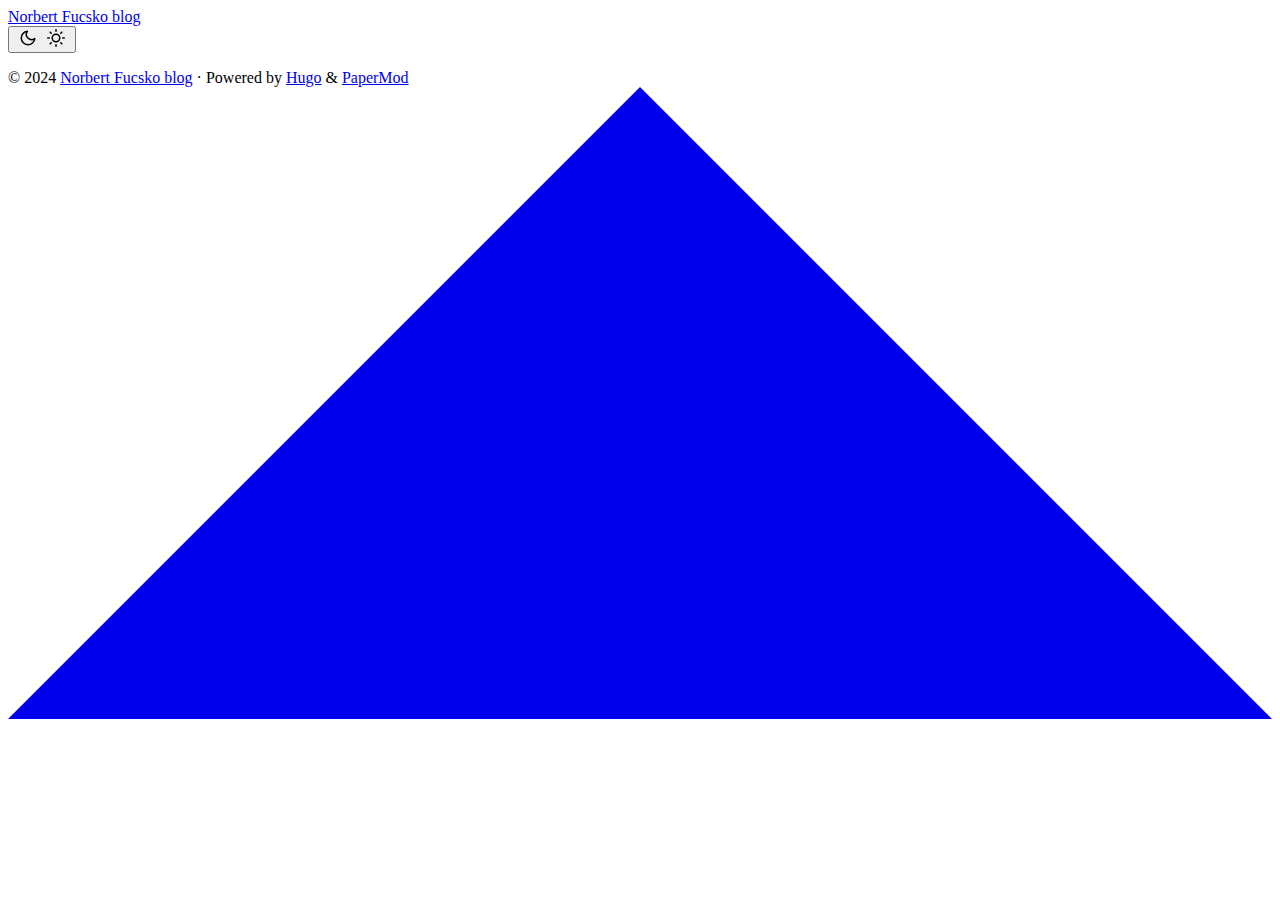
==== public/index.html @ b2a8e554 "Initial commit" ====
<!DOCTYPE html>
<html lang="en" dir="auto">

<head>
	<meta name="generator" content="Hugo 0.134.3"><script src="/livereload.js?mindelay=10&amp;v=2&amp;port=1313&amp;path=livereload" data-no-instant defer></script><meta charset="utf-8">
<meta http-equiv="X-UA-Compatible" content="IE=edge">
<meta name="viewport" content="width=device-width, initial-scale=1, shrink-to-fit=no">
<meta name="robots" content="noindex, nofollow">
<title>Norbert Fucsko blog</title>

<meta name="description" content="">
<meta name="author" content="">
<link rel="canonical" href="http://localhost:1313/">
<link crossorigin="anonymous" href="/assets/css/stylesheet.fc220c15db4aef0318bbf30adc45d33d4d7c88deff3238b23eb255afdc472ca6.css" integrity="sha256-/CIMFdtK7wMYu/MK3EXTPU18iN7/MjiyPrJVr9xHLKY=" rel="preload stylesheet" as="style">
<link rel="icon" href="http://localhost:1313/favicon.ico">
<link rel="icon" type="image/png" sizes="16x16" href="http://localhost:1313/favicon-16x16.png">
<link rel="icon" type="image/png" sizes="32x32" href="http://localhost:1313/favicon-32x32.png">
<link rel="apple-touch-icon" href="http://localhost:1313/apple-touch-icon.png">
<link rel="mask-icon" href="http://localhost:1313/safari-pinned-tab.svg">
<meta name="theme-color" content="#2e2e33">
<meta name="msapplication-TileColor" content="#2e2e33">
<link rel="alternate" type="application/rss+xml" href="http://localhost:1313/index.xml">
<link rel="alternate" hreflang="en" href="http://localhost:1313/">
<noscript>
    <style>
        #theme-toggle,
        .top-link {
            display: none;
        }

    </style>
    <style>
        @media (prefers-color-scheme: dark) {
            :root {
                --theme: rgb(29, 30, 32);
                --entry: rgb(46, 46, 51);
                --primary: rgb(218, 218, 219);
                --secondary: rgb(155, 156, 157);
                --tertiary: rgb(65, 66, 68);
                --content: rgb(196, 196, 197);
                --code-block-bg: rgb(46, 46, 51);
                --code-bg: rgb(55, 56, 62);
                --border: rgb(51, 51, 51);
            }

            .list {
                background: var(--theme);
            }

            .list:not(.dark)::-webkit-scrollbar-track {
                background: 0 0;
            }

            .list:not(.dark)::-webkit-scrollbar-thumb {
                border-color: var(--theme);
            }
        }

    </style>
</noscript>
</head>

<body class="list" id="top">
<script>
    if (localStorage.getItem("pref-theme") === "dark") {
        document.body.classList.add('dark');
    } else if (localStorage.getItem("pref-theme") === "light") {
        document.body.classList.remove('dark')
    } else if (window.matchMedia('(prefers-color-scheme: dark)').matches) {
        document.body.classList.add('dark');
    }

</script>

<header class="header">
    <nav class="nav">
        <div class="logo">
            <a href="http://localhost:1313/" accesskey="h" title="Norbert Fucsko blog (Alt + H)">Norbert Fucsko blog</a>
            <div class="logo-switches">
                <button id="theme-toggle" accesskey="t" title="(Alt + T)">
                    <svg id="moon" xmlns="http://www.w3.org/2000/svg" width="24" height="18" viewBox="0 0 24 24"
                        fill="none" stroke="currentColor" stroke-width="2" stroke-linecap="round"
                        stroke-linejoin="round">
                        <path d="M21 12.79A9 9 0 1 1 11.21 3 7 7 0 0 0 21 12.79z"></path>
                    </svg>
                    <svg id="sun" xmlns="http://www.w3.org/2000/svg" width="24" height="18" viewBox="0 0 24 24"
                        fill="none" stroke="currentColor" stroke-width="2" stroke-linecap="round"
                        stroke-linejoin="round">
                        <circle cx="12" cy="12" r="5"></circle>
                        <line x1="12" y1="1" x2="12" y2="3"></line>
                        <line x1="12" y1="21" x2="12" y2="23"></line>
                        <line x1="4.22" y1="4.22" x2="5.64" y2="5.64"></line>
                        <line x1="18.36" y1="18.36" x2="19.78" y2="19.78"></line>
                        <line x1="1" y1="12" x2="3" y2="12"></line>
                        <line x1="21" y1="12" x2="23" y2="12"></line>
                        <line x1="4.22" y1="19.78" x2="5.64" y2="18.36"></line>
                        <line x1="18.36" y1="5.64" x2="19.78" y2="4.22"></line>
                    </svg>
                </button>
            </div>
        </div>
        <ul id="menu">
        </ul>
    </nav>
</header>
<main class="main"> 
    </main>
    
<footer class="footer">
        <span>&copy; 2024 <a href="http://localhost:1313/">Norbert Fucsko blog</a></span> · 

    <span>
        Powered by
        <a href="https://gohugo.io/" rel="noopener noreferrer" target="_blank">Hugo</a> &
        <a href="https://github.com/adityatelange/hugo-PaperMod/" rel="noopener" target="_blank">PaperMod</a>
    </span>
</footer>
<a href="#top" aria-label="go to top" title="Go to Top (Alt + G)" class="top-link" id="top-link" accesskey="g">
    <svg xmlns="http://www.w3.org/2000/svg" viewBox="0 0 12 6" fill="currentColor">
        <path d="M12 6H0l6-6z" />
    </svg>
</a>

<script>
    let menu = document.getElementById('menu')
    if (menu) {
        menu.scrollLeft = localStorage.getItem("menu-scroll-position");
        menu.onscroll = function () {
            localStorage.setItem("menu-scroll-position", menu.scrollLeft);
        }
    }

    document.querySelectorAll('a[href^="#"]').forEach(anchor => {
        anchor.addEventListener("click", function (e) {
            e.preventDefault();
            var id = this.getAttribute("href").substr(1);
            if (!window.matchMedia('(prefers-reduced-motion: reduce)').matches) {
                document.querySelector(`[id='${decodeURIComponent(id)}']`).scrollIntoView({
                    behavior: "smooth"
                });
            } else {
                document.querySelector(`[id='${decodeURIComponent(id)}']`).scrollIntoView();
            }
            if (id === "top") {
                history.replaceState(null, null, " ");
            } else {
                history.pushState(null, null, `#${id}`);
            }
        });
    });

</script>
<script>
    var mybutton = document.getElementById("top-link");
    window.onscroll = function () {
        if (document.body.scrollTop > 800 || document.documentElement.scrollTop > 800) {
            mybutton.style.visibility = "visible";
            mybutton.style.opacity = "1";
        } else {
            mybutton.style.visibility = "hidden";
            mybutton.style.opacity = "0";
        }
    };

</script>
<script>
    document.getElementById("theme-toggle").addEventListener("click", () => {
        if (document.body.className.includes("dark")) {
            document.body.classList.remove('dark');
            localStorage.setItem("pref-theme", 'light');
        } else {
            document.body.classList.add('dark');
            localStorage.setItem("pref-theme", 'dark');
        }
    })

</script>
</body>

</html>
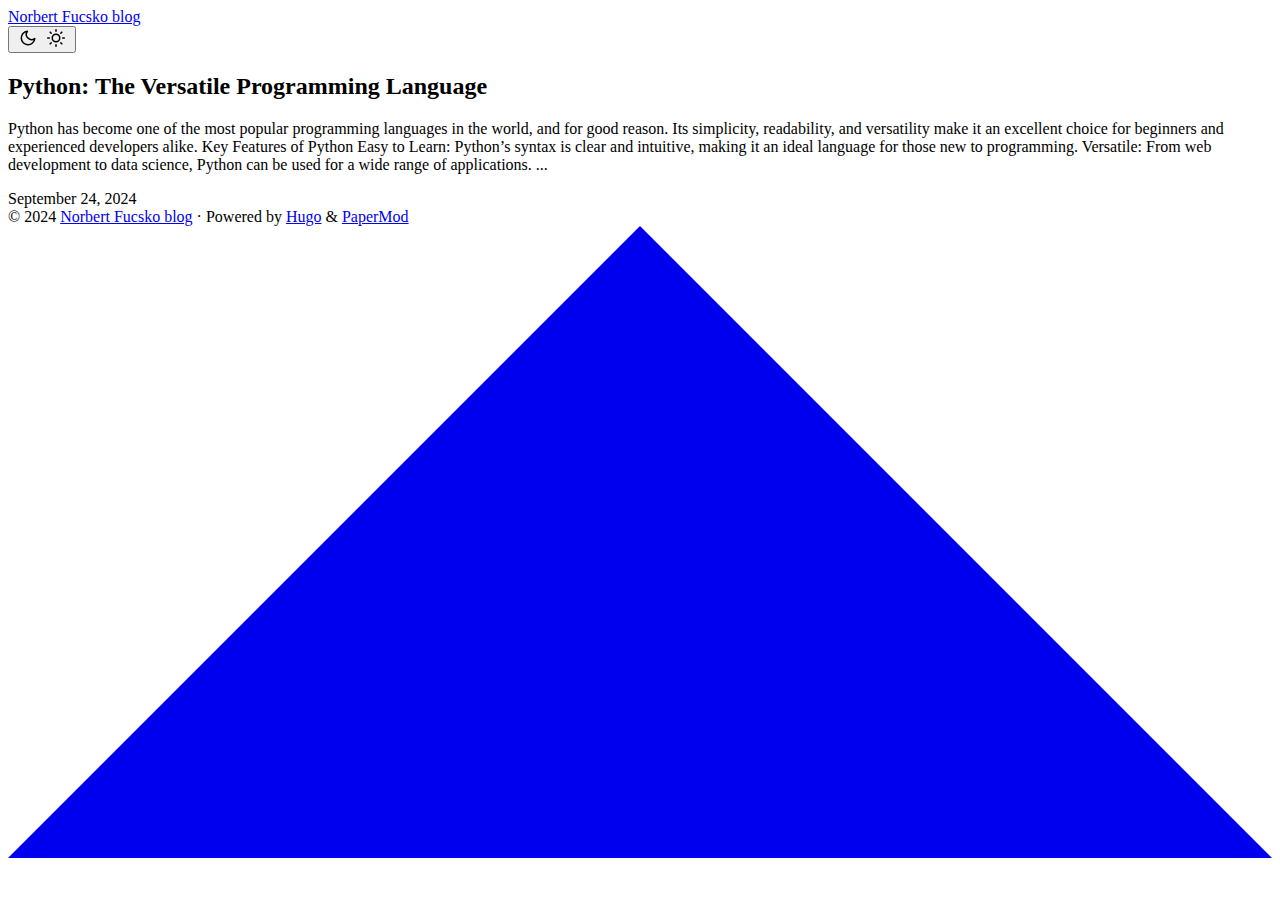
==== commit 46c00a9e: "Modify content" ====
--- a/public/index.html
+++ b/public/index.html
@@ -104,6 +104,21 @@
     </nav>
 </header>
 <main class="main"> 
+
+<article class="first-entry"> 
+  <header class="entry-header">
+    <h2 class="entry-hint-parent">Python: The Versatile Programming Language
+    </h2>
+  </header>
+  <div class="entry-content">
+    <p>Python has become one of the most popular programming languages in the world, and for good reason. Its simplicity, readability, and versatility make it an excellent choice for beginners and experienced developers alike.
+Key Features of Python Easy to Learn: Python’s syntax is clear and intuitive, making it an ideal language for those new to programming.
+Versatile: From web development to data science, Python can be used for a wide range of applications.
+...</p>
+  </div>
+  <footer class="entry-footer"><span title='2024-09-24 22:05:57 +0200 CEST'>September 24, 2024</span></footer>
+  <a class="entry-link" aria-label="post link to Python: The Versatile Programming Language" href="http://localhost:1313/posts/test/"></a>
+</article>
     </main>
     
 <footer class="footer">
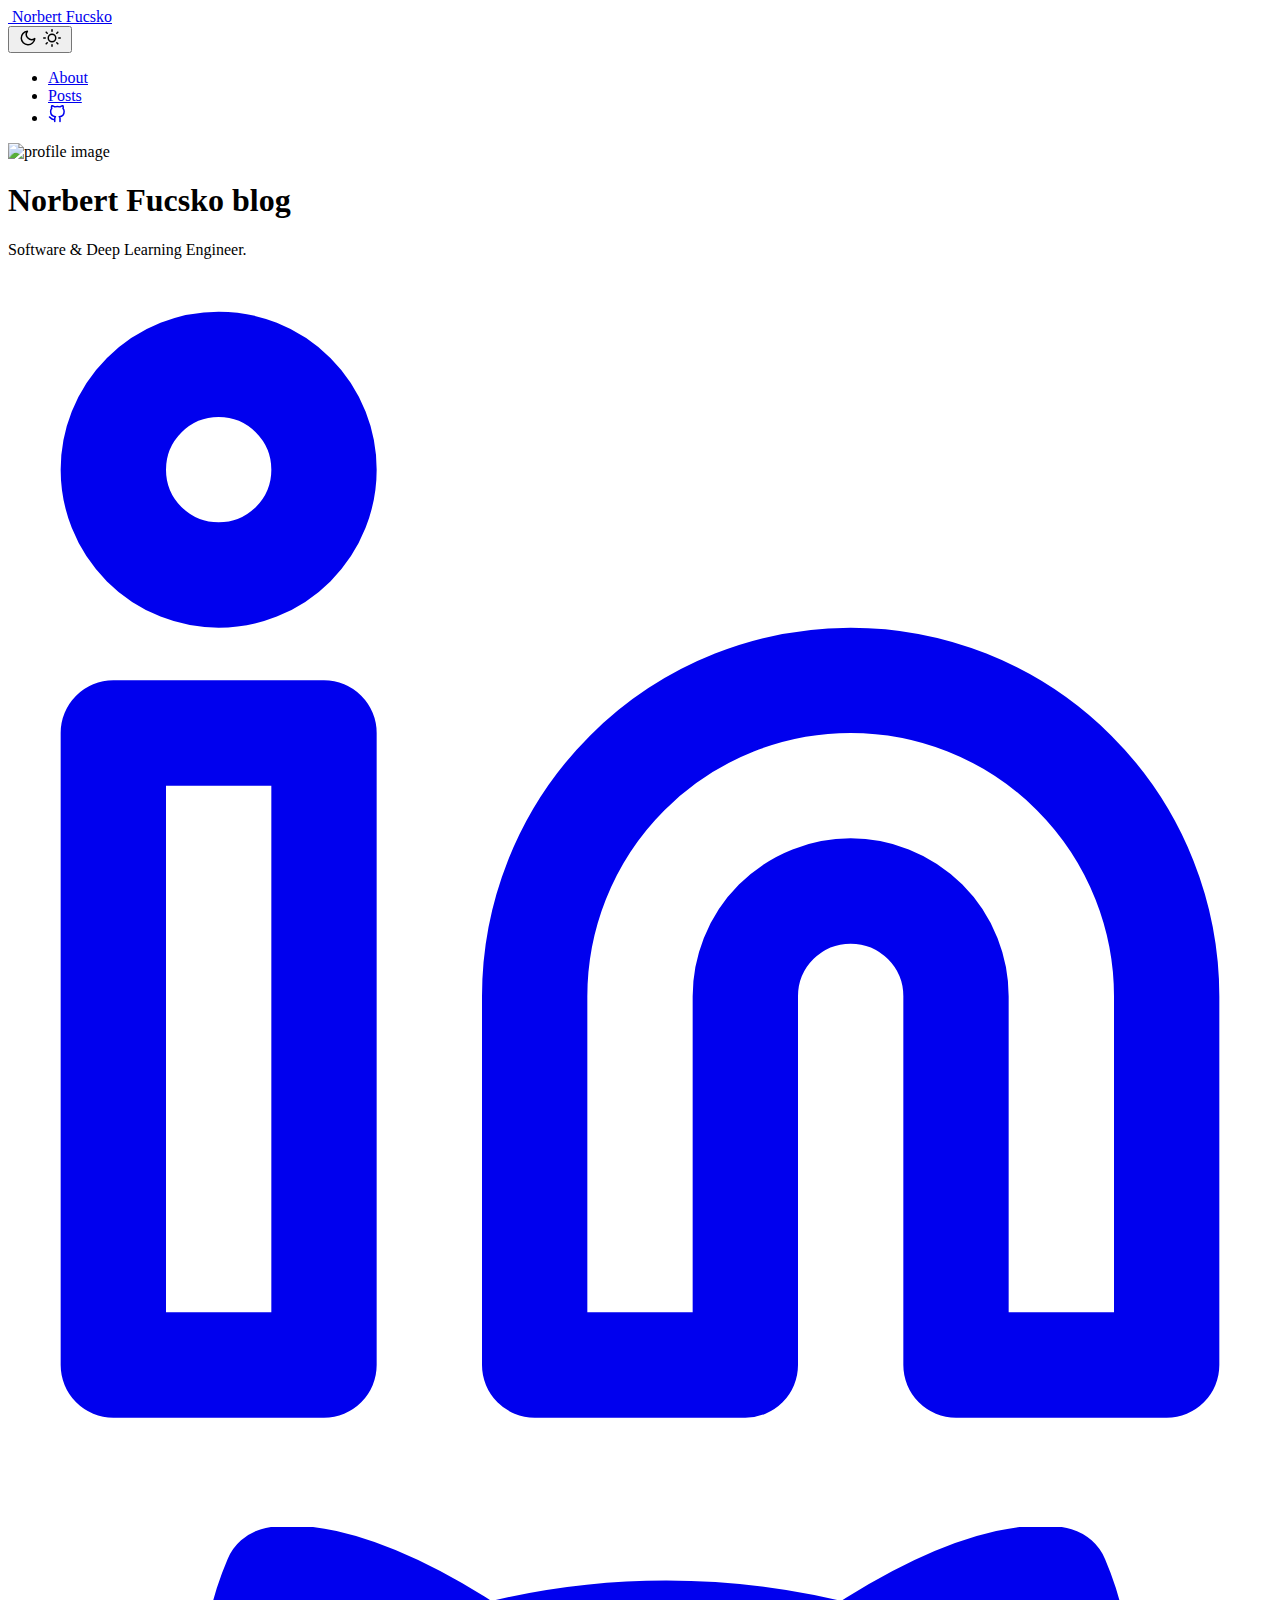
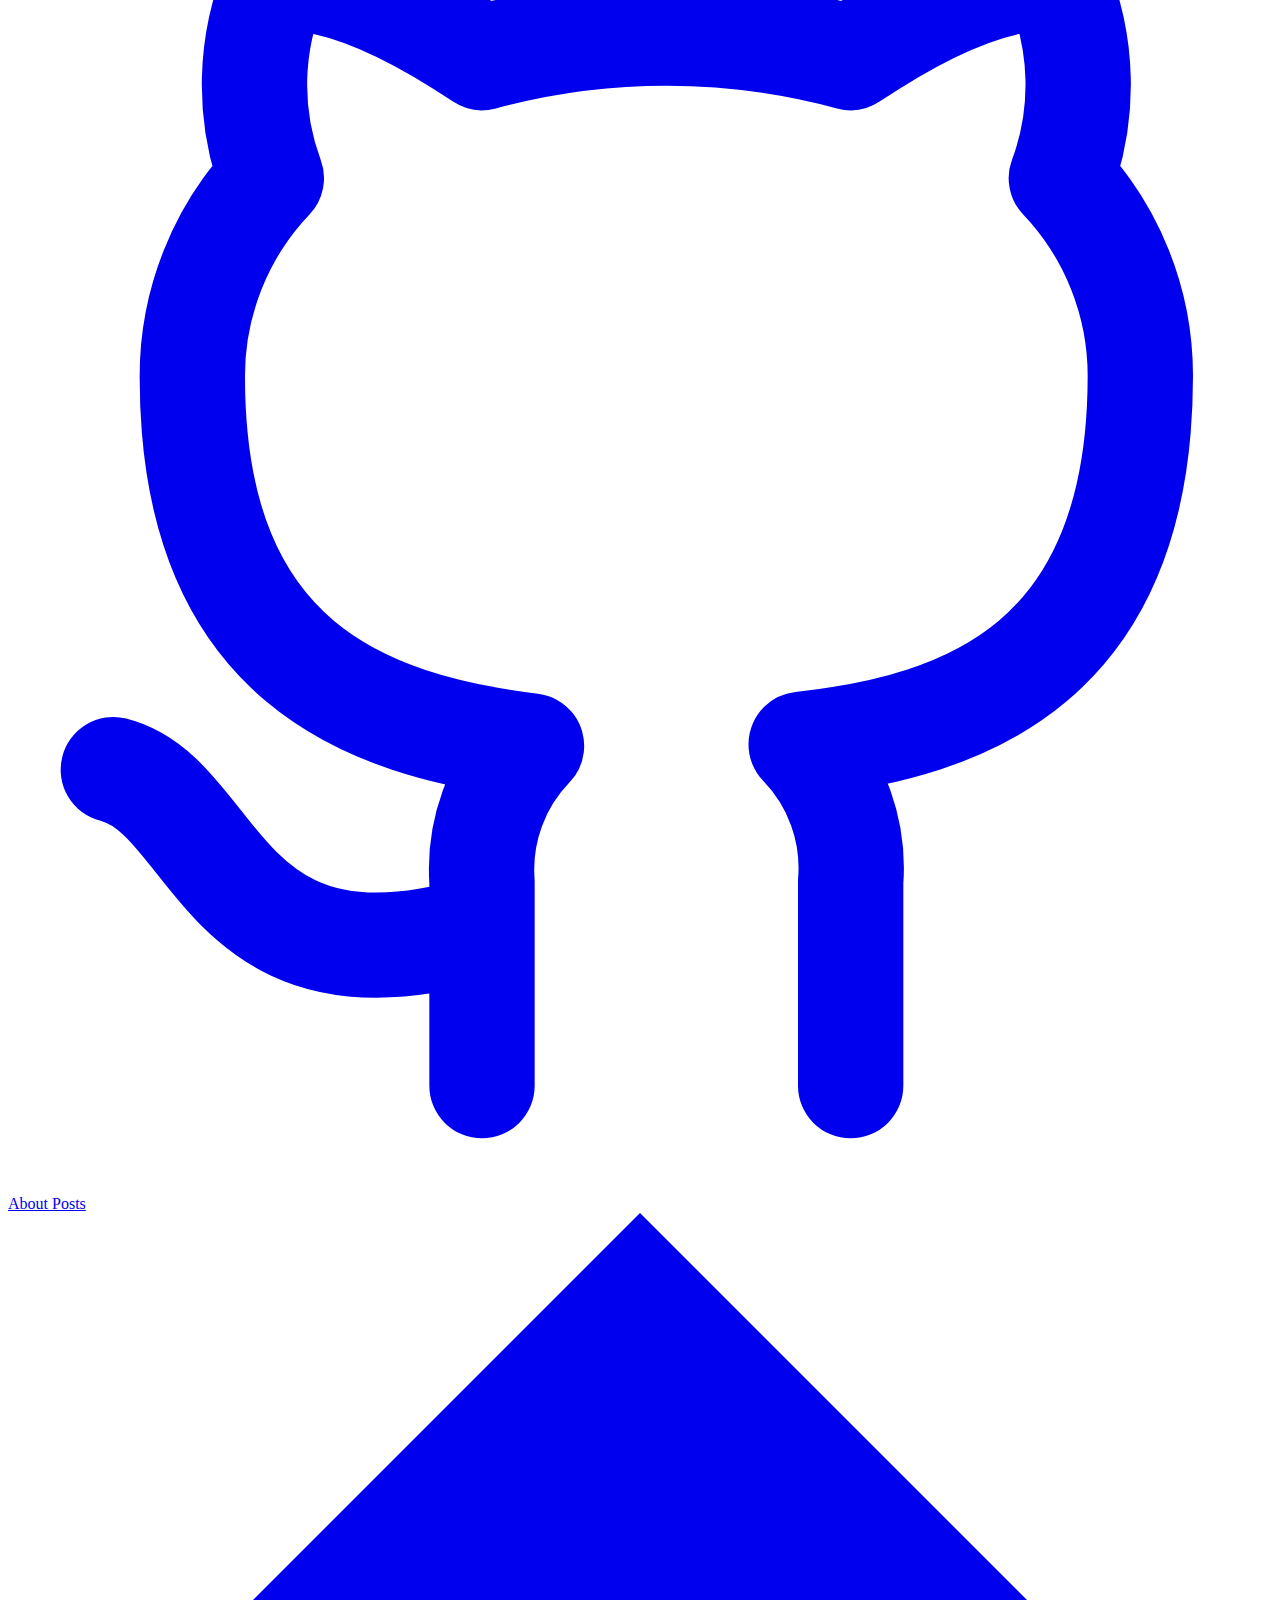
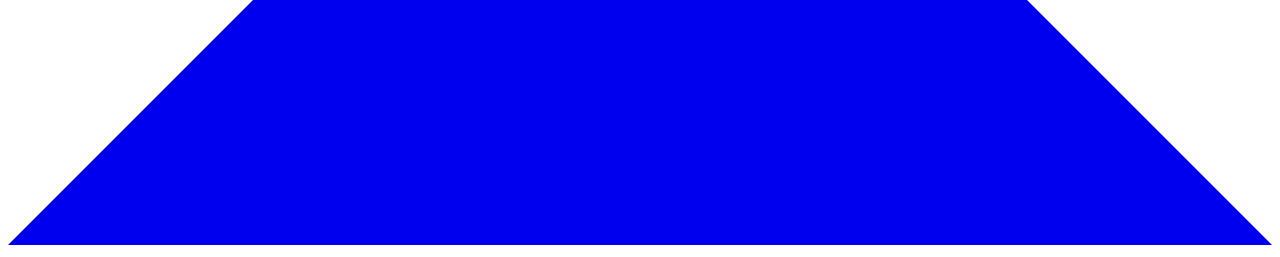
==== commit 367ea97c: "Add new config, posts, icons" ====
--- a/public/index.html
+++ b/public/index.html
@@ -1,195 +1,6 @@
-<!DOCTYPE html>
-<html lang="en" dir="auto">
-
-<head>
-	<meta name="generator" content="Hugo 0.134.3"><script src="/livereload.js?mindelay=10&amp;v=2&amp;port=1313&amp;path=livereload" data-no-instant defer></script><meta charset="utf-8">
-<meta http-equiv="X-UA-Compatible" content="IE=edge">
-<meta name="viewport" content="width=device-width, initial-scale=1, shrink-to-fit=no">
-<meta name="robots" content="noindex, nofollow">
-<title>Norbert Fucsko blog</title>
-
-<meta name="description" content="">
-<meta name="author" content="">
-<link rel="canonical" href="http://localhost:1313/">
-<link crossorigin="anonymous" href="/assets/css/stylesheet.fc220c15db4aef0318bbf30adc45d33d4d7c88deff3238b23eb255afdc472ca6.css" integrity="sha256-/CIMFdtK7wMYu/MK3EXTPU18iN7/MjiyPrJVr9xHLKY=" rel="preload stylesheet" as="style">
-<link rel="icon" href="http://localhost:1313/favicon.ico">
-<link rel="icon" type="image/png" sizes="16x16" href="http://localhost:1313/favicon-16x16.png">
-<link rel="icon" type="image/png" sizes="32x32" href="http://localhost:1313/favicon-32x32.png">
-<link rel="apple-touch-icon" href="http://localhost:1313/apple-touch-icon.png">
-<link rel="mask-icon" href="http://localhost:1313/safari-pinned-tab.svg">
-<meta name="theme-color" content="#2e2e33">
-<meta name="msapplication-TileColor" content="#2e2e33">
-<link rel="alternate" type="application/rss+xml" href="http://localhost:1313/index.xml">
-<link rel="alternate" hreflang="en" href="http://localhost:1313/">
-<noscript>
-    <style>
-        #theme-toggle,
-        .top-link {
-            display: none;
-        }
-
-    </style>
-    <style>
-        @media (prefers-color-scheme: dark) {
-            :root {
-                --theme: rgb(29, 30, 32);
-                --entry: rgb(46, 46, 51);
-                --primary: rgb(218, 218, 219);
-                --secondary: rgb(155, 156, 157);
-                --tertiary: rgb(65, 66, 68);
-                --content: rgb(196, 196, 197);
-                --code-block-bg: rgb(46, 46, 51);
-                --code-bg: rgb(55, 56, 62);
-                --border: rgb(51, 51, 51);
-            }
-
-            .list {
-                background: var(--theme);
-            }
-
-            .list:not(.dark)::-webkit-scrollbar-track {
-                background: 0 0;
-            }
-
-            .list:not(.dark)::-webkit-scrollbar-thumb {
-                border-color: var(--theme);
-            }
-        }
-
-    </style>
-</noscript>
-</head>
-
-<body class="list" id="top">
-<script>
-    if (localStorage.getItem("pref-theme") === "dark") {
-        document.body.classList.add('dark');
-    } else if (localStorage.getItem("pref-theme") === "light") {
-        document.body.classList.remove('dark')
-    } else if (window.matchMedia('(prefers-color-scheme: dark)').matches) {
-        document.body.classList.add('dark');
-    }
-
-</script>
-
-<header class="header">
-    <nav class="nav">
-        <div class="logo">
-            <a href="http://localhost:1313/" accesskey="h" title="Norbert Fucsko blog (Alt + H)">Norbert Fucsko blog</a>
-            <div class="logo-switches">
-                <button id="theme-toggle" accesskey="t" title="(Alt + T)">
-                    <svg id="moon" xmlns="http://www.w3.org/2000/svg" width="24" height="18" viewBox="0 0 24 24"
-                        fill="none" stroke="currentColor" stroke-width="2" stroke-linecap="round"
-                        stroke-linejoin="round">
-                        <path d="M21 12.79A9 9 0 1 1 11.21 3 7 7 0 0 0 21 12.79z"></path>
-                    </svg>
-                    <svg id="sun" xmlns="http://www.w3.org/2000/svg" width="24" height="18" viewBox="0 0 24 24"
-                        fill="none" stroke="currentColor" stroke-width="2" stroke-linecap="round"
-                        stroke-linejoin="round">
-                        <circle cx="12" cy="12" r="5"></circle>
-                        <line x1="12" y1="1" x2="12" y2="3"></line>
-                        <line x1="12" y1="21" x2="12" y2="23"></line>
-                        <line x1="4.22" y1="4.22" x2="5.64" y2="5.64"></line>
-                        <line x1="18.36" y1="18.36" x2="19.78" y2="19.78"></line>
-                        <line x1="1" y1="12" x2="3" y2="12"></line>
-                        <line x1="21" y1="12" x2="23" y2="12"></line>
-                        <line x1="4.22" y1="19.78" x2="5.64" y2="18.36"></line>
-                        <line x1="18.36" y1="5.64" x2="19.78" y2="4.22"></line>
-                    </svg>
-                </button>
-            </div>
-        </div>
-        <ul id="menu">
-        </ul>
-    </nav>
-</header>
-<main class="main"> 
-
-<article class="first-entry"> 
-  <header class="entry-header">
-    <h2 class="entry-hint-parent">Python: The Versatile Programming Language
-    </h2>
-  </header>
-  <div class="entry-content">
-    <p>Python has become one of the most popular programming languages in the world, and for good reason. Its simplicity, readability, and versatility make it an excellent choice for beginners and experienced developers alike.
-Key Features of Python Easy to Learn: Python’s syntax is clear and intuitive, making it an ideal language for those new to programming.
-Versatile: From web development to data science, Python can be used for a wide range of applications.
-...</p>
-  </div>
-  <footer class="entry-footer"><span title='2024-09-24 22:05:57 +0200 CEST'>September 24, 2024</span></footer>
-  <a class="entry-link" aria-label="post link to Python: The Versatile Programming Language" href="http://localhost:1313/posts/test/"></a>
-</article>
-    </main>
-    
-<footer class="footer">
-        <span>&copy; 2024 <a href="http://localhost:1313/">Norbert Fucsko blog</a></span> · 
-
-    <span>
-        Powered by
-        <a href="https://gohugo.io/" rel="noopener noreferrer" target="_blank">Hugo</a> &
-        <a href="https://github.com/adityatelange/hugo-PaperMod/" rel="noopener" target="_blank">PaperMod</a>
-    </span>
-</footer>
-<a href="#top" aria-label="go to top" title="Go to Top (Alt + G)" class="top-link" id="top-link" accesskey="g">
-    <svg xmlns="http://www.w3.org/2000/svg" viewBox="0 0 12 6" fill="currentColor">
-        <path d="M12 6H0l6-6z" />
-    </svg>
-</a>
-
-<script>
-    let menu = document.getElementById('menu')
-    if (menu) {
-        menu.scrollLeft = localStorage.getItem("menu-scroll-position");
-        menu.onscroll = function () {
-            localStorage.setItem("menu-scroll-position", menu.scrollLeft);
-        }
-    }
-
-    document.querySelectorAll('a[href^="#"]').forEach(anchor => {
-        anchor.addEventListener("click", function (e) {
-            e.preventDefault();
-            var id = this.getAttribute("href").substr(1);
-            if (!window.matchMedia('(prefers-reduced-motion: reduce)').matches) {
-                document.querySelector(`[id='${decodeURIComponent(id)}']`).scrollIntoView({
-                    behavior: "smooth"
-                });
-            } else {
-                document.querySelector(`[id='${decodeURIComponent(id)}']`).scrollIntoView();
-            }
-            if (id === "top") {
-                history.replaceState(null, null, " ");
-            } else {
-                history.pushState(null, null, `#${id}`);
-            }
-        });
-    });
-
-</script>
-<script>
-    var mybutton = document.getElementById("top-link");
-    window.onscroll = function () {
-        if (document.body.scrollTop > 800 || document.documentElement.scrollTop > 800) {
-            mybutton.style.visibility = "visible";
-            mybutton.style.opacity = "1";
-        } else {
-            mybutton.style.visibility = "hidden";
-            mybutton.style.opacity = "0";
-        }
-    };
-
-</script>
-<script>
-    document.getElementById("theme-toggle").addEventListener("click", () => {
-        if (document.body.className.includes("dark")) {
-            document.body.classList.remove('dark');
-            localStorage.setItem("pref-theme", 'light');
-        } else {
-            document.body.classList.add('dark');
-            localStorage.setItem("pref-theme", 'dark');
-        }
-    })
-
-</script>
-</body>
-
-</html>
+<!doctype html><html lang=en dir=auto><head><meta name=generator content="Hugo 0.134.3"><script src="/livereload.js?mindelay=10&amp;v=2&amp;port=1313&amp;path=livereload" data-no-instant defer></script><meta charset=utf-8><meta http-equiv=X-UA-Compatible content="IE=edge"><meta name=viewport content="width=device-width,initial-scale=1,shrink-to-fit=no"><meta name=robots content="index, follow"><title>Norbert Fucsko blog</title>
+<meta name=keywords content="Blog,Portfolio,PaperMod"><meta name=description content="Software & Deep Learning Engineer."><meta name=author content="Norbert Fucsko"><link rel=canonical href=http://localhost:1313/><meta name=google-site-verification content="XYZabc"><meta name=yandex-verification content="XYZabc"><meta name=msvalidate.01 content="XYZabc"><link crossorigin=anonymous href=/assets/css/stylesheet.8afb011592abe0e40bf0bd49198d26576689cec5e0a08a937ab2bc15f8a453e1.css integrity="sha256-ivsBFZKr4OQL8L1JGY0mV2aJzsXgoIqTerK8FfikU+E=" rel="preload stylesheet" as=style><link rel=icon href=http://localhost:1313/images/favicon.ico><link rel=icon type=image/png sizes=16x16 href=http://localhost:1313/images/favicon.ico><link rel=icon type=image/png sizes=32x32 href=http://localhost:1313/images/favicon.ico><link rel=apple-touch-icon href=http://localhost:1313/apple-touch-icon.png><link rel=mask-icon href=http://localhost:1313/safari-pinned-tab.svg><meta name=theme-color content="#2e2e33"><meta name=msapplication-TileColor content="#2e2e33"><link rel=alternate type=application/rss+xml href=http://localhost:1313/index.xml><link rel=alternate hreflang=en href=http://localhost:1313/><noscript><style>#theme-toggle,.top-link{display:none}</style><style>@media(prefers-color-scheme:dark){:root{--theme:rgb(29, 30, 32);--entry:rgb(46, 46, 51);--primary:rgb(218, 218, 219);--secondary:rgb(155, 156, 157);--tertiary:rgb(65, 66, 68);--content:rgb(196, 196, 197);--code-block-bg:rgb(46, 46, 51);--code-bg:rgb(55, 56, 62);--border:rgb(51, 51, 51)}.list{background:var(--theme)}.list:not(.dark)::-webkit-scrollbar-track{background:0 0}.list:not(.dark)::-webkit-scrollbar-thumb{border-color:var(--theme)}}</style></noscript><meta property="og:title" content="Norbert Fucsko blog"><meta property="og:description" content="Software & Deep Learning Engineer."><meta property="og:type" content="website"><meta property="og:url" content="http://localhost:1313/"><meta property="og:image" content="http://localhost:1313/%3Clink%20or%20path%20of%20image%20for%20opengraph,%20twitter-cards%3E"><meta property="og:site_name" content="Norbert Fucsko blog"><meta name=twitter:card content="summary_large_image"><meta name=twitter:image content="http://localhost:1313/%3Clink%20or%20path%20of%20image%20for%20opengraph,%20twitter-cards%3E"><meta name=twitter:title content="Norbert Fucsko blog"><meta name=twitter:description content="Software & Deep Learning Engineer."><script type=application/ld+json>{"@context":"https://schema.org","@type":"Organization","name":"Norbert Fucsko blog","url":"http://localhost:1313/","description":"Software \u0026 Deep Learning Engineer.","thumbnailUrl":"http://localhost:1313/images/favicon.ico","sameAs":["https://www.linkedin.com/in/norbertfucsko/","https://github.com/fucskonorbi"]}</script></head><body class=list id=top><script>localStorage.getItem("pref-theme")==="dark"?document.body.classList.add("dark"):localStorage.getItem("pref-theme")==="light"?document.body.classList.remove("dark"):window.matchMedia("(prefers-color-scheme: dark)").matches&&document.body.classList.add("dark")</script><header class=header><nav class=nav><div class=logo><a href=http://localhost:1313/ accesskey=h title="Norbert Fucsko (Alt + H)"><img src=http://localhost:1313/images/artificial-intelligence.png alt aria-label=logo class=light-mode-icon height=35>
+<img src=http://localhost:1313/images/artificial-intelligence-dark.png alt aria-label=logo class=dark-mode-icon height=35 style=display:none>Norbert Fucsko</a><div class=logo-switches><button id=theme-toggle accesskey=t title="(Alt + T)"><svg id="moon" width="24" height="18" viewBox="0 0 24 24" fill="none" stroke="currentcolor" stroke-width="2" stroke-linecap="round" stroke-linejoin="round"><path d="M21 12.79A9 9 0 1111.21 3 7 7 0 0021 12.79z"/></svg><svg id="sun" width="24" height="18" viewBox="0 0 24 24" fill="none" stroke="currentcolor" stroke-width="2" stroke-linecap="round" stroke-linejoin="round"><circle cx="12" cy="12" r="5"/><line x1="12" y1="1" x2="12" y2="3"/><line x1="12" y1="21" x2="12" y2="23"/><line x1="4.22" y1="4.22" x2="5.64" y2="5.64"/><line x1="18.36" y1="18.36" x2="19.78" y2="19.78"/><line x1="1" y1="12" x2="3" y2="12"/><line x1="21" y1="12" x2="23" y2="12"/><line x1="4.22" y1="19.78" x2="5.64" y2="18.36"/><line x1="18.36" y1="5.64" x2="19.78" y2="4.22"/></svg></button></div></div><ul id=menu><li><a href=http://localhost:1313/about/ title=About><span>About</span></a></li><li><a href=http://localhost:1313/posts/ title=Posts><span>Posts</span></a></li><li class=github-icon><a href=https://github.com/fucskonorbi title=GitHub target=_blank rel="noopener noreferrer"><svg width="18" height="18" viewBox="0 0 24 24" fill="none" stroke="currentcolor" stroke-width="2" stroke-linecap="round" stroke-linejoin="round"><path d="M9 19c-5 1.5-5-2.5-7-3m14 6v-3.87a3.37 3.37.0 00-.94-2.61c3.14-.35 6.44-1.54 6.44-7A5.44 5.44.0 0020 4.77 5.07 5.07.0 0019.91 1S18.73.65 16 2.48a13.38 13.38.0 00-7 0C6.27.65 5.09 1 5.09 1A5.07 5.07.0 005 4.77 5.44 5.44.0 003.5 8.55c0 5.42 3.3 6.61 6.44 7A3.37 3.37.0 009 18.13V22"/></svg></a></li></ul></nav></header><script>function updateIcon(){const n=document.body.classList.contains("dark"),e=document.querySelector(".light-mode-icon"),t=document.querySelector(".dark-mode-icon");n?(e.style.display="none",t.style.display="inline"):(e.style.display="inline",t.style.display="none")}updateIcon();const observer=new MutationObserver(e=>{e.forEach(e=>{e.attributeName==="class"&&updateIcon()})});observer.observe(document.body,{attributes:!0})</script><main class=main><div class=profile><div class=profile_inner><img draggable=false src=http://localhost:1313/images/profile_pic.jpg alt="profile image" title="profile image" height=240 width=240><h1>Norbert Fucsko blog</h1><span>Software & Deep Learning Engineer.</span><div class=social-icons><a href=https://www.linkedin.com/in/norbertfucsko/ target=_blank rel="noopener noreferrer me" title=Linkedin><svg viewBox="0 0 24 24" fill="none" stroke="currentcolor" stroke-width="2" stroke-linecap="round" stroke-linejoin="round"><path d="M16 8a6 6 0 016 6v7h-4v-7a2 2 0 00-2-2 2 2 0 00-2 2v7h-4v-7a6 6 0 016-6z"/><rect x="2" y="9" width="4" height="12"/><circle cx="4" cy="4" r="2"/></svg>
+</a><a href=https://github.com/fucskonorbi target=_blank rel="noopener noreferrer me" title=Github><svg viewBox="0 0 24 24" fill="none" stroke="currentcolor" stroke-width="2" stroke-linecap="round" stroke-linejoin="round"><path d="M9 19c-5 1.5-5-2.5-7-3m14 6v-3.87a3.37 3.37.0 00-.94-2.61c3.14-.35 6.44-1.54 6.44-7A5.44 5.44.0 0020 4.77 5.07 5.07.0 0019.91 1S18.73.65 16 2.48a13.38 13.38.0 00-7 0C6.27.65 5.09 1 5.09 1A5.07 5.07.0 005 4.77 5.44 5.44.0 003.5 8.55c0 5.42 3.3 6.61 6.44 7A3.37 3.37.0 009 18.13V22"/></svg></a></div><div class=buttons><a class=button href=/about/ rel=noopener title=About><span class=button-inner>About
+</span></a><a class=button href=/posts/ rel=noopener title=Posts><span class=button-inner>Posts</span></a></div></div></div></main><a href=#top aria-label="go to top" title="Go to Top (Alt + G)" class=top-link id=top-link accesskey=g><svg viewBox="0 0 12 6" fill="currentcolor"><path d="M12 6H0l6-6z"/></svg>
+</a><script>let menu=document.getElementById("menu");menu&&(menu.scrollLeft=localStorage.getItem("menu-scroll-position"),menu.onscroll=function(){localStorage.setItem("menu-scroll-position",menu.scrollLeft)}),document.querySelectorAll('a[href^="#"]').forEach(e=>{e.addEventListener("click",function(e){e.preventDefault();var t=this.getAttribute("href").substr(1);window.matchMedia("(prefers-reduced-motion: reduce)").matches?document.querySelector(`[id='${decodeURIComponent(t)}']`).scrollIntoView():document.querySelector(`[id='${decodeURIComponent(t)}']`).scrollIntoView({behavior:"smooth"}),t==="top"?history.replaceState(null,null," "):history.pushState(null,null,`#${t}`)})})</script><script>var mybutton=document.getElementById("top-link");window.onscroll=function(){document.body.scrollTop>800||document.documentElement.scrollTop>800?(mybutton.style.visibility="visible",mybutton.style.opacity="1"):(mybutton.style.visibility="hidden",mybutton.style.opacity="0")}</script><script>document.getElementById("theme-toggle").addEventListener("click",()=>{document.body.className.includes("dark")?(document.body.classList.remove("dark"),localStorage.setItem("pref-theme","light")):(document.body.classList.add("dark"),localStorage.setItem("pref-theme","dark"))})</script></body></html>